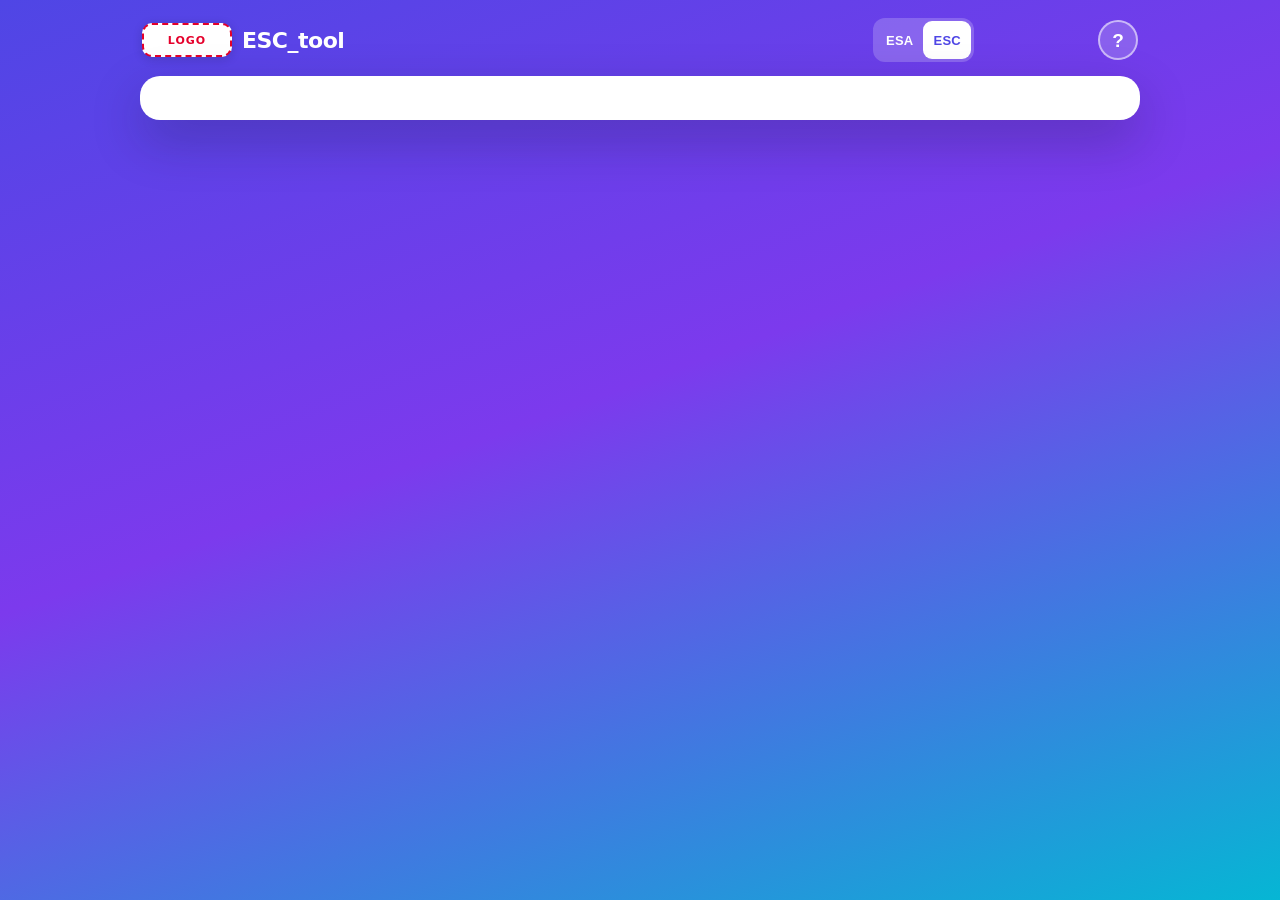
==== index.html @ e3f4ab12 "ESA/ESC-schakelaar, centrale ophaal en iPhone-bestand Co-authored-by: sealink68 <sealink68@users.nor" ====
<!DOCTYPE html>
<html lang="nl">
<head>
<meta charset="utf-8">
<meta name="viewport" content="width=device-width,initial-scale=1">
<meta name="theme-color" content="#4f46e5">
<title>ESC_tool</title>
<link rel="manifest" href="manifest.webmanifest">
<link rel="icon" href="favicon.ico" sizes="any">
<link rel="apple-touch-icon" href="icons/apple-touch-icon.png">
<link rel="stylesheet" href="css/style.css">
</head>
<body>
<div class="app">
<header>
  <div class="hl" id="brand">
    <!-- dormakaba logo: full logo normally, only the red mark when space is short (JS fitBrand, forced below 360px). -->
    <span class="brand" role="img" aria-label="dormakaba"><img class="bf" id="brand-logo" src="img/logo-full.svg" width="129" height="14" alt=""><img class="bm" id="brand-mark" src="img/logo-mark.svg" width="24" height="15" alt=""></span>
    <h1 id="title">ESC_tool</h1>
  </div>
  <div class="hr">
    <span class="offb" id="offB" tabindex="0" hidden><span id="offT">Offline</span><span class="offtip" id="offTip" role="tooltip"></span></span>
    <div class="seg line" id="line" role="radiogroup" aria-label="ESA / ESC" hidden><button type="button" role="radio" data-line="ESA">ESA</button><button type="button" role="radio" data-line="ESC">ESC</button></div>
    <div class="seg" id="seg"><button data-l="nl">NL</button><button data-l="fr">FR</button></div>
    <button type="button" class="set" id="set" hidden>⚙</button>
    <button type="button" class="help" id="help" aria-label="Help / Aide">?</button>
  </div>
</header>
<div class="brw" id="brw" role="alert" hidden></div>
<div class="card" id="card"></div>
</div>
<div id="updB" class="updb" role="status" hidden><span id="updT"></span><button type="button" id="updGo"></button></div>
<div id="toast" class="toast" role="status" hidden></div>
<div id="modal" class="modal" hidden></div>
<!-- Classic scripts (no build step, works on GitHub Pages). Order matters. -->
<script src="js/vendor/jspdf.umd.min.js"></script>
<script src="js/config.js"></script>
<script src="js/models.js"></script>
<script src="js/i18n.js"></script>
<script src="js/storage.js"></script>
<script src="js/fsx.js"></script>
<script src="js/pdf.js"></script>
<script src="js/ui/common.js"></script>
<script src="js/offline.js"></script>
<script src="js/ui/screens.js"></script>
<script src="js/app.js"></script>
</body>
</html>
---- css/style.css ----
:root{--a:#4f46e5;--b:#06b6d4;--bg:#eef2ff;--card:#fff;--tx:#0f172a;--mu:#64748b;--r:20px}
*{box-sizing:border-box;-webkit-tap-highlight-color:transparent}
html,body{margin:0;min-height:100%}
html{background:#06b6d4}
body{font-family:-apple-system,BlinkMacSystemFont,"SF Pro Text",system-ui,Segoe UI,Roboto,sans-serif;color:var(--tx);
background:linear-gradient(160deg,#4f46e5 0%,#7c3aed 45%,#06b6d4 100%) fixed;min-height:100%;
padding:calc(env(safe-area-inset-top) + 14px) calc(env(safe-area-inset-right) + 14px) calc(env(safe-area-inset-bottom) + 14px) calc(env(safe-area-inset-left) + 14px)}
.app{max-width:600px;margin:0 auto;display:flex;flex-direction:column;min-height:calc(100vh - 28px - env(safe-area-inset-top) - env(safe-area-inset-bottom))}
header{display:flex;align-items:center;justify-content:space-between;color:#fff;margin:4px 2px 14px}
header h1{font-size:26px;margin:0;font-weight:800;letter-spacing:-.5px}
.seg{display:flex;background:rgba(255,255,255,.2);border-radius:12px;padding:3px}
.seg.line{margin-right:6px}
.seg.line button{font-size:13px;padding:8px 10px;letter-spacing:.02em}
.seg button{border:0;background:transparent;color:#fff;font-weight:700;font-size:15px;padding:8px 14px;border-radius:9px;min-height:38px;cursor:pointer}
.seg button.on{background:#fff;color:var(--a)}
.card{background:var(--card);border-radius:var(--r);box-shadow:0 20px 50px rgba(15,23,42,.25);padding:22px;overflow:hidden;position:relative}
.prog{color:#fff;font-weight:600;font-size:14px;margin:0 2px 8px;display:flex;justify-content:space-between}
.bar{height:8px;background:rgba(255,255,255,.25);border-radius:8px;overflow:hidden;margin-bottom:14px}
.bar i{display:block;height:100%;background:#fff;border-radius:8px;transition:width .35s ease}
.q{font-size:22px;font-weight:750;margin:0 0 16px;line-height:1.25}
.num{display:inline-flex;width:34px;height:34px;border-radius:50%;align-items:center;justify-content:center;background:linear-gradient(135deg,var(--a),var(--b));color:#fff;font-weight:800;margin-bottom:12px}
input,textarea{width:100%;font:inherit;font-size:17px;padding:14px 16px;border:2px solid #e2e8f0;border-radius:14px;background:#f8fafc;color:var(--tx);outline:none;transition:border .2s,box-shadow .2s}
input:focus,textarea:focus{border-color:var(--a);box-shadow:0 0 0 4px rgba(79,70,229,.15);background:#fff}
input::placeholder,textarea::placeholder{color:#94a3b8;opacity:1}
textarea{min-height:52px;resize:none;overflow:hidden;line-height:1.45;font-size:17px}
textarea::placeholder{font-size:14px;line-height:1.35}
.btns{display:flex;gap:10px;margin-top:16px}
.btn{flex:1;border:0;border-radius:14px;font-size:17px;font-weight:700;padding:16px;min-height:54px;cursor:pointer;transition:transform .1s,opacity .2s}
.btn:active{transform:scale(.97)}.btn:disabled{opacity:.4}
.pri{background:linear-gradient(135deg,var(--a),#7c3aed);color:#fff;box-shadow:0 8px 20px rgba(79,70,229,.35)}
.sec{background:#e2e8f0;color:var(--tx)}
.ok{background:linear-gradient(135deg,#10b981,#059669);color:#fff;box-shadow:0 8px 20px rgba(16,185,129,.35)}
.slide-in-r{animation:inR .32s ease}.slide-in-l{animation:inL .32s ease}
@keyframes inR{from{transform:translateX(40px);opacity:0}to{transform:none;opacity:1}}
@keyframes inL{from{transform:translateX(-40px);opacity:0}to{transform:none;opacity:1}}
.start h2{margin:0 0 6px;font-size:22px}.start p{color:var(--mu);margin:0 0 18px}
.big{display:block;width:100%;margin:10px 0;text-align:left;font-size:19px;padding:20px}
.big small{display:block;font-weight:500;opacity:.8;font-size:14px;margin-top:2px}
pre{white-space:pre-wrap;word-wrap:break-word;font:inherit;font-size:15px;line-height:1.5;margin:0;background:#f8fafc;border-radius:14px;padding:16px;max-height:60vh;overflow:auto}
.disc{font-size:11px;color:var(--mu);font-style:italic}
.note{font-size:13px;color:var(--mu);margin-top:10px}
.load{display:flex;align-items:center;gap:10px;color:var(--mu);padding:30px 0;justify-content:center}
.spin{width:22px;height:22px;border:3px solid #e2e8f0;border-top-color:var(--a);border-radius:50%;animation:sp 1s linear infinite}
@keyframes sp{to{transform:rotate(360deg)}}
.check{width:80px;height:80px;border-radius:50%;background:linear-gradient(135deg,#10b981,#059669);color:#fff;font-size:44px;display:flex;align-items:center;justify-content:center;margin:10px auto 16px}
.center{text-align:center}
.edit{background:none;border:0;color:var(--a);font-weight:700;font-size:15px;padding:8px 0;cursor:pointer}
.list{margin:0 0 6px;padding:0;list-style:none}.list li{border-bottom:1px solid #eef2f7;padding:10px 0;display:flex;justify-content:space-between;gap:10px}
.list b{display:block;font-size:13px;color:var(--mu)}.list span{white-space:pre-wrap;word-break:break-word}
.err{background:#fef2f2;color:#b91c1c;border:1px solid #fecaca;border-radius:12px;padding:12px;margin-top:10px;font-size:14px;font-weight:600}
.tr{display:block;color:#4f46e5;font-size:14px;margin-top:4px;white-space:pre-wrap}
.reset{display:block;width:100%;margin-top:12px;background:#fff1f2;color:#be123c;border:2px solid #fecdd3}
.hint{font-size:13px;color:var(--mu);margin-top:8px}
.tip{display:flex;align-items:flex-start;gap:8px;margin:0 2px 12px;padding:10px 6px 10px 12px;background:rgba(255,255,255,.94);color:var(--tx);border-radius:14px;box-shadow:0 8px 24px rgba(15,23,42,.15);font-size:13px;line-height:1.4}
.tip[hidden]{display:none}
.tip p{margin:0;flex:1}
.tip button{flex:none;border:0;background:transparent;color:var(--mu);font-size:22px;line-height:1;width:36px;height:36px;padding:0;cursor:pointer;border-radius:10px}
a.btn{display:flex;align-items:center;justify-content:center;text-align:center;text-decoration:none}
/* ---- Onderhoud_Entretien additions ---- */
h1#title{font-size:22px}
.lbl{display:block;font-size:13px;font-weight:700;color:var(--mu);margin:14px 0 6px}
.tog{display:flex;gap:8px;margin:4px 0 14px}
.tog button{flex:1;border:2px solid #e2e8f0;background:#f8fafc;color:var(--mu);border-radius:14px;font-size:17px;font-weight:800;padding:14px;min-height:54px;cursor:pointer}
.tog button.y.on{background:linear-gradient(135deg,#10b981,#059669);border-color:#059669;color:#fff}
.tog button.n.on{background:linear-gradient(135deg,#ef4444,#dc2626);border-color:#dc2626;color:#fff}
.fixed{background:#fff7ed;border:1px solid #fed7aa;color:#9a3412;border-radius:12px;padding:12px;font-weight:600;margin:6px 0}
.photos{display:flex;flex-wrap:wrap;gap:8px;margin-top:10px}
.photos figure{margin:0;position:relative;width:96px}
.photos img{width:96px;height:96px;object-fit:cover;border-radius:10px;display:block;background:#e2e8f0}
.photos figcaption{font-size:10px;color:var(--mu);word-break:break-all}
.photos .del{position:absolute;top:2px;right:2px;border:0;background:rgba(15,23,42,.7);color:#fff;border-radius:50%;width:26px;height:26px;cursor:pointer}
.file{display:flex;align-items:center;justify-content:center;gap:6px;cursor:pointer}
.file input{display:none}
.opt{display:flex;flex-direction:column;gap:8px;max-height:40vh;overflow:auto;margin-bottom:6px}
.opt button{text-align:left;border:2px solid #e2e8f0;background:#f8fafc;border-radius:12px;padding:12px 14px;font-size:16px;font-weight:700;cursor:pointer;color:var(--tx)}
.opt button.on{border-color:var(--a);background:#eef2ff}
.opt small{display:block;font-weight:500;color:var(--mu);font-size:12px}
.pre{display:flex;align-items:stretch}
.pre span{display:flex;align-items:center;padding:0 12px;background:#e2e8f0;border-radius:14px 0 0 14px;font-weight:800}
.pre input{border-radius:0 14px 14px 0}
.small{font-size:13px;background:none;border:0;color:var(--a);font-weight:700;cursor:pointer;padding:10px 0;display:block;margin:10px auto 0}
.dos{border:1px solid #e2e8f0;border-radius:14px;padding:12px;margin:10px 0}
.dos h3{margin:0 0 6px;font-size:17px;display:flex;justify-content:space-between;align-items:center;gap:8px}
.badge{display:inline-block;font-size:12px;font-weight:800;border-radius:8px;padding:3px 8px}
.badge.g{background:#d1fae5;color:#065f46}.badge.r{background:#fee2e2;color:#991b1b}
.res{list-style:none;margin:0;padding:0;font-size:14px}
.res li{padding:5px 0;border-bottom:1px solid #f1f5f9}
.res .r{color:#b91c1c;font-weight:700}.res .g{color:#047857}
.res em{display:block;color:var(--mu);font-size:13px;white-space:pre-wrap}
.stack .btn{display:block;width:100%;margin:10px 0}
.okmsg{background:#ecfdf5;color:#065f46;border:1px solid #a7f3d0;border-radius:12px;padding:12px;margin-top:10px;font-size:14px;font-weight:600}
.modal{position:fixed;inset:0;background:rgba(15,23,42,.55);display:flex;align-items:center;justify-content:center;padding:20px;z-index:50}
.modal[hidden]{display:none}
.modal .card{max-width:420px;width:100%}
.modal p{font-size:18px;font-weight:700;line-height:1.35;margin:0 0 8px}
.obx{margin:0 2px 10px;padding:8px 12px;border-radius:12px;font-size:13px;font-weight:700;background:rgba(255,255,255,.94);display:flex;align-items:center;gap:8px;justify-content:space-between}
.obx[hidden]{display:none}.obx.wait{color:#9a3412}.obx.ok{color:#065f46}
.obx button{border:0;background:#fff7ed;color:#9a3412;font-weight:800;border-radius:8px;padding:6px 10px;cursor:pointer}
/* Per-screen help */
.hr{display:flex;align-items:center;gap:8px}
.help{flex:none;width:40px;height:40px;border-radius:50%;border:2px solid rgba(255,255,255,.55);background:rgba(255,255,255,.18);color:#fff;font-size:19px;font-weight:800;line-height:1;padding:0;cursor:pointer}
.help:active{background:rgba(255,255,255,.35)}
.modal .card.hlp{max-height:calc(100vh - 40px);max-height:calc(100dvh - 40px);overflow-y:auto;-webkit-overflow-scrolling:touch;padding-top:16px}
.hlp .hh{display:flex;align-items:center;justify-content:space-between;gap:8px;margin-bottom:6px}
.hlp h2{margin:0;font-size:20px}.hlp h3{margin:14px 0 4px;font-size:15px;color:var(--a)}
.hlp .hx{border:0;background:#f1f5f9;color:var(--mu);font-size:22px;width:40px;height:40px;border-radius:50%;cursor:pointer;flex:none}
.hlp p{font-size:15px;font-weight:500;line-height:1.45;margin:0 0 6px}
.hlp ul,.hlp ol{overflow-wrap:anywhere;margin:0 0 6px;padding-left:20px;font-size:15px;line-height:1.45}.hlp li{margin:3px 0}
/* dormakaba logo (top-left). White chip keeps the blue word mark + red symbol legible on the gradient.
   header.bc = compact: only the red symbol (set by JS when the full logo would collide, forced below 360px).
   header.bt/.bt2/.bt3 = slightly smaller title, only when needed to keep it on one line next to the symbol. */
header{gap:10px}
.hl{display:flex;align-items:center;gap:10px;min-width:0}
.hl h1{min-width:0;overflow:hidden;text-overflow:ellipsis}
.brand{flex:none;display:inline-flex;align-items:center;height:34px;padding:0 10px;background:#fff;border-radius:10px;box-shadow:0 2px 10px rgba(15,23,42,.18)}
.brand img{display:block}
.brand .bf{height:14px;width:auto}
.brand .bm{display:none;width:24px;height:auto}
header.bc .brand{padding:0 6px}
header.bc .brand .bf{display:none}
header.bc .brand .bm{display:block}
header.bt #title{font-size:22px}
header.bt2 #title{font-size:19px}
header.bt3 #title{font-size:17px}
@media (max-width:359px){header,.hl{gap:6px}header .brand{height:30px;padding:0 5px;border-radius:9px}header .brand .bf{display:none}header .brand .bm{display:block;width:20px}header .seg button{padding:8px 11px}}
/* ---- ESC_tool additions (desktop first, responsive) ---- */
.app{max-width:1000px}
.set{flex:none;height:40px;border-radius:20px;border:2px solid rgba(255,255,255,.55);background:rgba(255,255,255,.18);color:#fff;font-size:18px;padding:0 10px;cursor:pointer}
.set[hidden]{display:none}
select{width:100%;font:inherit;font-size:16px;padding:12px 14px;border:2px solid #e2e8f0;border-radius:14px;background:#f8fafc;color:var(--tx);outline:none}
select:focus{border-color:var(--a);box-shadow:0 0 0 4px rgba(79,70,229,.15);background:#fff}
input{font-size:16px;padding:12px 14px}
.oth{margin-top:8px}.oth[hidden]{display:none}
.grid{display:grid;grid-template-columns:minmax(0,1.35fr) minmax(0,1fr);gap:28px}
.two{display:grid;grid-template-columns:1fr 1fr;gap:14px}
.side{display:flex;flex-direction:column}
.prod{margin:30px 0 0;border:1px solid #e2e8f0;border-radius:16px;padding:14px;text-align:center;min-height:240px;display:flex;flex-direction:column;align-items:center;justify-content:center;background:#fff}
.prod img{max-width:100%;max-height:300px;object-fit:contain}
.prod figcaption{margin-top:8px;font-weight:800;font-size:15px}
.prod .ex{display:block;font-weight:600;font-size:12px;color:#b45309;font-style:italic}
.prod .desc{display:block;font-weight:500;font-size:12.5px;color:var(--mu);margin-top:4px;line-height:1.35}
.noimg{color:var(--mu);font-size:13px}
.drop{display:flex;align-items:center;justify-content:center;min-height:74px;border:2px dashed #c7d2fe;border-radius:14px;background:#f8fafc;color:var(--mu);font-size:14px;padding:12px;text-align:center;cursor:pointer;word-break:break-all}
.drop.over{border-color:var(--a);background:#eef2ff}
.drop input{display:none}.drop b{color:var(--tx)}
.now{font-weight:700;padding:6px 2px}
code{background:#f1f5f9;border-radius:6px;padding:1px 6px;font-size:13px;word-break:break-all}
.narrow{max-width:520px;margin:0 auto}
.wosel{display:flex;align-items:center;gap:10px;border:2px solid var(--a);background:#eef2ff;border-radius:12px;padding:10px 12px;margin:6px 0 4px}
.wosel b{display:block;font-size:17px;word-break:break-all}.wosel small{display:block;color:var(--mu);font-size:12px}
.found .btns{margin-top:10px}.found .btn{flex:none;padding:10px 16px;min-height:42px;font-size:15px}
.pre-line{white-space:pre-line;overflow-wrap:anywhere}
.list .del span b{color:#b91c1c}
h3.sub{font-size:15px;margin:16px 0 4px}
.btns .btn{max-width:360px;margin-left:auto}
.btns .btn:first-child{margin-left:0}
@media (max-width:760px){
  .grid{grid-template-columns:1fr;gap:0}
  .side{order:-1}.prod{margin:4px 0 6px;min-height:0}.prod img{max-height:180px}
  .btns .btn{max-width:none}
}

@media (max-width:420px){ .two{grid-template-columns:1fr;gap:0} .seg button{padding:8px 10px} }
/* logo slot without files: clearly marked placeholder */
.logo-missing .brand img{display:none}
.logo-missing .brand{border:2px dashed #e5002b;min-width:90px;justify-content:center}
.logo-missing .brand::after{content:"LOGO";font-size:11px;font-weight:800;color:#e5002b;letter-spacing:1px}
/* serial/order info icon + example-photo popover */
.lblrow{display:flex;align-items:center;gap:6px}
.lblrow .lbl{margin-right:0}
.info{flex:none;border:0;background:none;color:var(--a);font-size:17px;line-height:1;width:26px;height:26px;margin-top:8px;border-radius:50%;cursor:pointer;padding:0}
.info:hover,.info:focus-visible,.info[aria-expanded=true]{background:#eef2ff;outline:2px solid #c7d2fe}
.numtip{position:fixed;z-index:40;background:#fff;border-radius:14px;box-shadow:0 18px 44px rgba(15,23,42,.32);padding:12px;width:min(680px,calc(100vw - 16px));overflow-y:auto;border:1px solid #e2e8f0}
.numtip[hidden]{display:none}
.nt-h{margin:0 0 8px;font-weight:800;font-size:14px}
.nt-g{display:grid;grid-template-columns:1fr 1fr;gap:12px}
.nt-g figure{margin:0}
.nt-g img{width:100%;max-width:320px;display:block;border-radius:8px;cursor:zoom-in;border:1px solid #e2e8f0}
.nt-g figcaption{font-size:12.5px;color:var(--tx);margin-top:6px;line-height:1.35}
@media (max-width:620px){.nt-g{grid-template-columns:1fr}.nt-g img{max-width:none}}
.modal .card.big-img{max-width:min(1000px,96vw);max-height:96vh;overflow:auto;padding:12px}
.big-img .hh{display:flex;justify-content:flex-end}
.big-img .hx{border:0;background:#f1f5f9;color:var(--mu);font-size:22px;width:40px;height:40px;border-radius:50%;cursor:pointer}
.big-img img{width:100%;display:block;border-radius:8px}
.big-img .cap{font-size:15px;font-weight:600;margin:8px 0 0}
/* existing-dossier search (style of the Onderhoud_Entretien WO search) */
.srch{margin:-4px 0 14px;padding:12px 14px 14px;border:2px solid #e2e8f0;border-radius:16px;background:#f8fafc}
.srow{display:flex;align-items:center;gap:10px}
.srow .lbl{margin:0;flex:1;font-size:14px;color:var(--tx)}
.scount{font-size:12px;color:var(--mu)}
.srow .small{margin:0;padding:6px 0}
#dq{margin-top:8px;padding:11px 14px;font-size:16px;border-radius:12px;background:#fff}
.wolist{margin-top:6px;max-height:250px;overflow-y:auto;overscroll-behavior:contain;border:2px solid #e2e8f0;border-radius:12px;background:#fff}
.wolist button{display:flex;width:100%;justify-content:space-between;align-items:center;gap:8px;border:0;border-bottom:1px solid #eef2f7;background:#fff;padding:6px 14px;min-height:48px;font-size:15px;text-align:left;cursor:pointer;color:var(--tx)}
.wolist button:last-child{border-bottom:0}
.wolist button:hover{background:#f5f7ff}
.wolist button small{color:var(--mu);font-size:12px;white-space:nowrap}
.wolist button span small{display:block;white-space:normal}
.wolist button.on{background:#eef2ff;box-shadow:inset 4px 0 0 var(--a)}
.wolist b{word-break:break-all}
.wohint{margin:0;padding:14px;text-align:center}
.dselbox .wosel{margin:0;justify-content:space-between}
.dselbox .wosel small{margin-left:20px}
.wosel button{border:0;background:#fff;color:var(--a);font-weight:800;border-radius:10px;padding:10px 12px;min-height:44px;cursor:pointer;flex:none}
.exf{margin-top:12px;border:1px solid #e2e8f0;border-radius:12px;padding:10px 12px;background:#fff}
.exf b{font-size:13px;color:var(--mu)}
.exf li{word-break:break-all}
.xg{margin-top:8px}.xgh{display:inline-block;font-weight:800;font-size:13px;color:var(--a);background:#eef2ff;border-radius:6px;padding:2px 8px}
.xgh small{color:var(--mu);font-weight:600}
/* Help sub-sections with numbered steps */
.hlp h4.hs{margin:16px 0 4px;padding-top:12px;border-top:1px solid #e2e8f0;font-size:16px;color:var(--tx)}
.hlp ol{padding-left:24px}.hlp ol li{padding-left:2px}
/* Search toggle (existing dossiers hidden until 🔍 is clicked) */
.fh{display:flex;align-items:flex-start;justify-content:space-between;gap:10px;margin-bottom:16px}
.fh .q{margin:0}
.stog{flex:none;display:inline-flex;align-items:center;gap:6px;border:2px solid #e2e8f0;background:#f8fafc;color:var(--a);font:inherit;font-size:14px;font-weight:700;border-radius:12px;padding:6px 12px;min-height:40px;cursor:pointer}
.stog:hover{border-color:#c7d2fe}
.stog.on{background:#eef2ff;border-color:var(--a)}
.srch[hidden],.dselbox:empty{display:none}
.dselbox{margin:-4px 0 14px}
.srow .sx{flex:none;border:0;background:#e2e8f0;color:var(--mu);font-size:18px;line-height:1;width:34px;height:34px;border-radius:50%;cursor:pointer}
@media (max-width:440px){.stog .stl{display:none}.stog{padding:6px 10px}}
/* Offline badge (header), update banner, toast */
.offb{position:relative;flex:none;display:inline-flex;align-items:center;gap:5px;height:30px;padding:0 10px;border-radius:15px;background:#fff7ed;color:#9a3412;border:2px solid #fdba74;font-size:13px;font-weight:800;cursor:help;outline:none}
.offb::before{content:"";width:8px;height:8px;border-radius:50%;background:#ea580c}
.offb[hidden]{display:none}
.offtip{position:absolute;top:calc(100% + 8px);right:0;z-index:45;width:max-content;max-width:min(280px,80vw);background:#0f172a;color:#fff;font-size:12.5px;font-weight:600;line-height:1.35;padding:7px 10px;border-radius:8px;box-shadow:0 8px 20px rgba(15,23,42,.3);opacity:0;visibility:hidden;transition:opacity .15s;pointer-events:none;white-space:normal}
.offb:hover .offtip,.offb:focus .offtip,.offb:focus-visible .offtip{opacity:1;visibility:visible}
.updb{position:fixed;right:calc(16px + env(safe-area-inset-right));bottom:calc(16px + env(safe-area-inset-bottom));z-index:60;display:flex;align-items:center;gap:12px;max-width:calc(100vw - 24px);background:#0f172a;color:#fff;border-radius:14px;padding:10px 10px 10px 16px;box-shadow:0 14px 34px rgba(15,23,42,.4);font-size:14px;font-weight:700}
.updb[hidden]{display:none}
.updb button{flex:none;border:0;border-radius:10px;background:#fff;color:var(--a);font:inherit;font-weight:800;padding:8px 14px;min-height:38px;cursor:pointer}
.toast{position:fixed;left:50%;bottom:calc(20px + env(safe-area-inset-bottom));transform:translate(-50%,10px);z-index:55;background:rgba(6,95,70,.95);color:#fff;border-radius:12px;padding:9px 16px;font-size:13.5px;font-weight:700;box-shadow:0 10px 26px rgba(15,23,42,.3);opacity:0;transition:opacity .3s,transform .3s;pointer-events:none;max-width:calc(100vw - 24px)}
.toast.on{opacity:1;transform:translate(-50%,0)}.toast[hidden]{display:none}
@media (max-width:600px){.updb{left:12px;right:12px;justify-content:space-between}}
/* narrow screens: only the orange dot; the word "Offline" moves into the tooltip (tap/focus shows it) */
@media (max-width:520px){.offb{width:30px;padding:0;justify-content:center}.offb #offT{position:absolute;width:1px;height:1px;overflow:hidden;clip:rect(0 0 0 0);white-space:nowrap}
.offtip{position:fixed;top:calc(env(safe-area-inset-top) + 64px);left:12px;right:12px;width:auto;max-width:none}.offtip::before{content:attr(data-l) " – ";font-weight:800}}
.btn.latest{width:100%;margin-top:8px;min-height:44px;font-size:14px}
.latestbox small{display:block;color:var(--mu);margin-top:8px}
.latestbox .btns{margin-top:8px}
.who{font-size:13px;color:var(--mu);margin:-6px 0 8px}.linkb{background:none;border:0;color:var(--a);font-weight:700;cursor:pointer;padding:4px;text-decoration:underline}
.src{margin-top:12px;border:1px solid #e2e8f0;border-radius:14px;padding:10px 12px;background:#f8fafc}
.src .list li{align-items:center}
.src small{display:block;color:var(--mu);font-weight:500;word-break:break-all}
.src .srca{flex:none;border:0;border-radius:10px;background:#e2e8f0;color:var(--tx);font-weight:800;font-size:13px;padding:8px 12px;min-height:40px;cursor:pointer}
.src .srca.ok{background:#d1fae5;color:#065f46;box-shadow:none}
.chk{display:flex;gap:8px;align-items:flex-start;margin-top:10px;font-size:14px;font-weight:650;line-height:1.35}
.chk input{width:auto;margin-top:2px;accent-color:var(--a)}
.ioshint{background:#eff6ff;border:1px solid #bfdbfe;color:#1e3a8a;border-radius:12px;padding:12px;margin-top:8px;font-size:13px;font-weight:600;line-height:1.4}
.brw{background:#fff7ed;border:2px solid #fb923c;border-radius:16px;padding:14px 18px;margin:0 auto 14px;max-width:900px;color:#7c2d12;font-size:14px}.brw h3{margin:0 0 6px;font-size:17px}.brw ol{margin:6px 0 6px 20px;padding:0}.brw code{user-select:all;background:#fff;padding:2px 6px;border-radius:6px}.brwB{display:flex;gap:10px;flex-wrap:wrap}
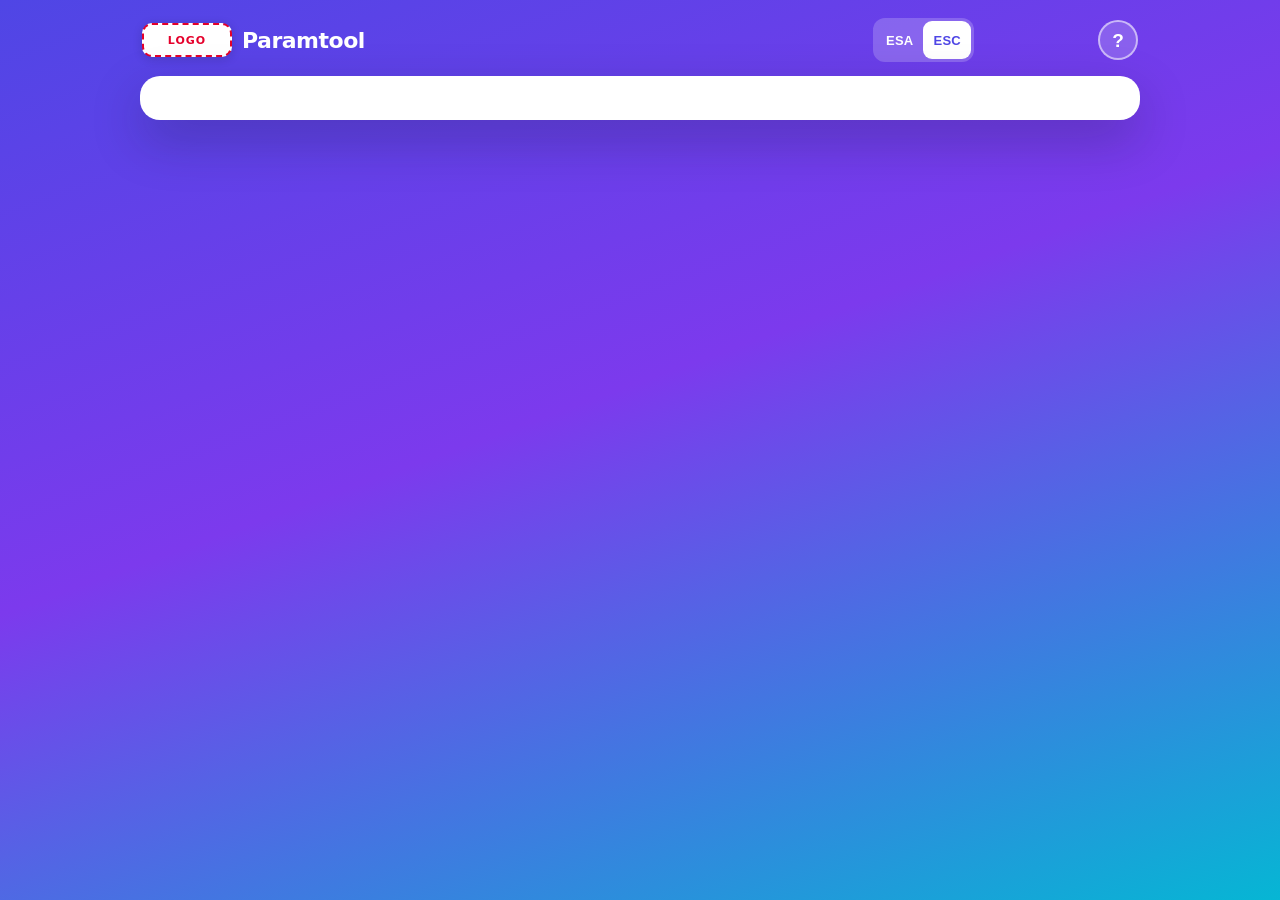
==== commit 3441832c: "Paramtool: naam en dormakaba-icoon De zichtbare naam is Paramtool, inclusief de snelkoppeling Paramt" ====
--- a/index.html
+++ b/index.html
@@ -4,7 +4,7 @@
 <meta charset="utf-8">
 <meta name="viewport" content="width=device-width,initial-scale=1">
 <meta name="theme-color" content="#4f46e5">
-<title>ESC_tool</title>
+<title>Paramtool</title>
 <link rel="manifest" href="manifest.webmanifest">
 <link rel="icon" href="favicon.ico" sizes="any">
 <link rel="apple-touch-icon" href="icons/apple-touch-icon.png">
@@ -16,7 +16,7 @@
   <div class="hl" id="brand">
     <!-- dormakaba logo: full logo normally, only the red mark when space is short (JS fitBrand, forced below 360px). -->
     <span class="brand" role="img" aria-label="dormakaba"><img class="bf" id="brand-logo" src="img/logo-full.svg" width="129" height="14" alt=""><img class="bm" id="brand-mark" src="img/logo-mark.svg" width="24" height="15" alt=""></span>
-    <h1 id="title">ESC_tool</h1>
+    <h1 id="title">Paramtool</h1>
   </div>
   <div class="hr">
     <span class="offb" id="offB" tabindex="0" hidden><span id="offT">Offline</span><span class="offtip" id="offTip" role="tooltip"></span></span>
--- a/css/style.css
+++ b/css/style.css
@@ -34,6 +34,8 @@
 @keyframes inR{from{transform:translateX(40px);opacity:0}to{transform:none;opacity:1}}
 @keyframes inL{from{transform:translateX(-40px);opacity:0}to{transform:none;opacity:1}}
 .start h2{margin:0 0 6px;font-size:22px}.start p{color:var(--mu);margin:0 0 18px}
+.wstep{font-size:12px;font-weight:800;color:var(--a);letter-spacing:.04em;margin:0 0 8px}
+.batban{margin:0 0 14px}.batban .big{display:flex;flex-direction:column;align-items:center;text-align:center;margin-top:0}.batban .big small{display:block;margin-top:4px;font-size:14px;font-weight:650;opacity:.9}.batban .hint{margin-top:8px}
 .big{display:block;width:100%;margin:10px 0;text-align:left;font-size:19px;padding:20px}
 .big small{display:block;font-weight:500;opacity:.8;font-size:14px;margin-top:2px}
 pre{white-space:pre-wrap;word-wrap:break-word;font:inherit;font-size:15px;line-height:1.5;margin:0;background:#f8fafc;border-radius:14px;padding:16px;max-height:60vh;overflow:auto}
@@ -134,6 +136,8 @@
 .grid{display:grid;grid-template-columns:minmax(0,1.35fr) minmax(0,1fr);gap:28px}
 .two{display:grid;grid-template-columns:1fr 1fr;gap:14px}
 .side{display:flex;flex-direction:column}
+.underphoto{margin-top:12px}
+.underphoto .btn{max-width:none;width:100%}
 .prod{margin:30px 0 0;border:1px solid #e2e8f0;border-radius:16px;padding:14px;text-align:center;min-height:240px;display:flex;flex-direction:column;align-items:center;justify-content:center;background:#fff}
 .prod img{max-width:100%;max-height:300px;object-fit:contain}
 .prod figcaption{margin-top:8px;font-weight:800;font-size:15px}
@@ -240,11 +244,11 @@
 .latestbox .btns{margin-top:8px}
 .who{font-size:13px;color:var(--mu);margin:-6px 0 8px}.linkb{background:none;border:0;color:var(--a);font-weight:700;cursor:pointer;padding:4px;text-decoration:underline}
 .src{margin-top:12px;border:1px solid #e2e8f0;border-radius:14px;padding:10px 12px;background:#f8fafc}
+#srcBody[hidden]{display:none}
+#srcTog{width:100%;justify-content:center;margin:0 0 8px}
 .src .list li{align-items:center}
 .src small{display:block;color:var(--mu);font-weight:500;word-break:break-all}
 .src .srca{flex:none;border:0;border-radius:10px;background:#e2e8f0;color:var(--tx);font-weight:800;font-size:13px;padding:8px 12px;min-height:40px;cursor:pointer}
 .src .srca.ok{background:#d1fae5;color:#065f46;box-shadow:none}
-.chk{display:flex;gap:8px;align-items:flex-start;margin-top:10px;font-size:14px;font-weight:650;line-height:1.35}
-.chk input{width:auto;margin-top:2px;accent-color:var(--a)}
 .ioshint{background:#eff6ff;border:1px solid #bfdbfe;color:#1e3a8a;border-radius:12px;padding:12px;margin-top:8px;font-size:13px;font-weight:600;line-height:1.4}
 .brw{background:#fff7ed;border:2px solid #fb923c;border-radius:16px;padding:14px 18px;margin:0 auto 14px;max-width:900px;color:#7c2d12;font-size:14px}.brw h3{margin:0 0 6px;font-size:17px}.brw ol{margin:6px 0 6px 20px;padding:0}.brw code{user-select:all;background:#fff;padding:2px 6px;border-radius:6px}.brwB{display:flex;gap:10px;flex-wrap:wrap}
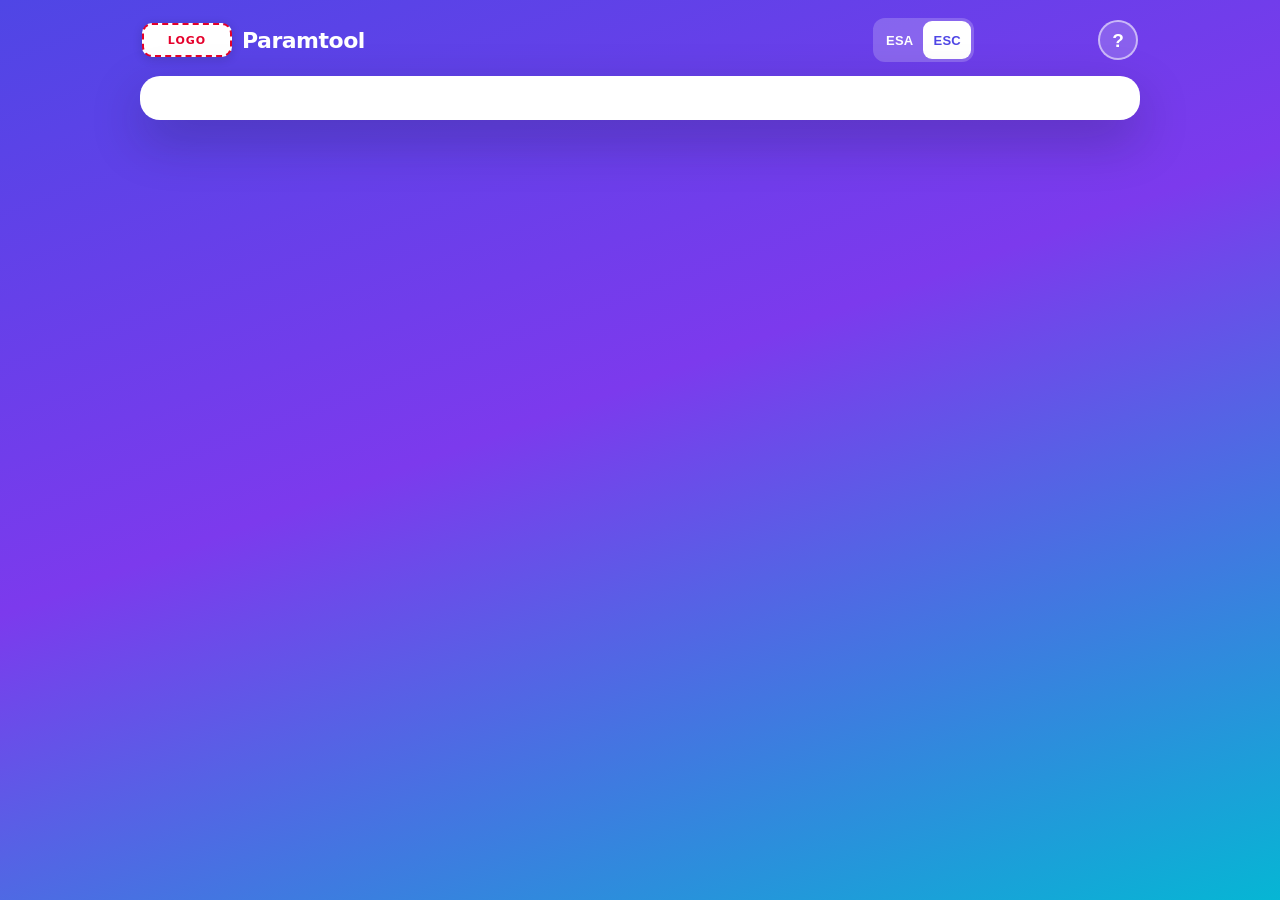
==== commit eddde373: "Snelkoppeling toont het dormakaba-icoon icons/paramtool.ico bevat het rode merk (#E30613) op 16 tot " ====
--- a/index.html
+++ b/index.html
@@ -43,6 +43,7 @@
 <script src="js/ui/common.js"></script>
 <script src="js/offline.js"></script>
 <script src="js/ui/screens.js"></script>
+<script src="js/shortcut.js"></script>
 <script src="js/app.js"></script>
 </body>
 </html>
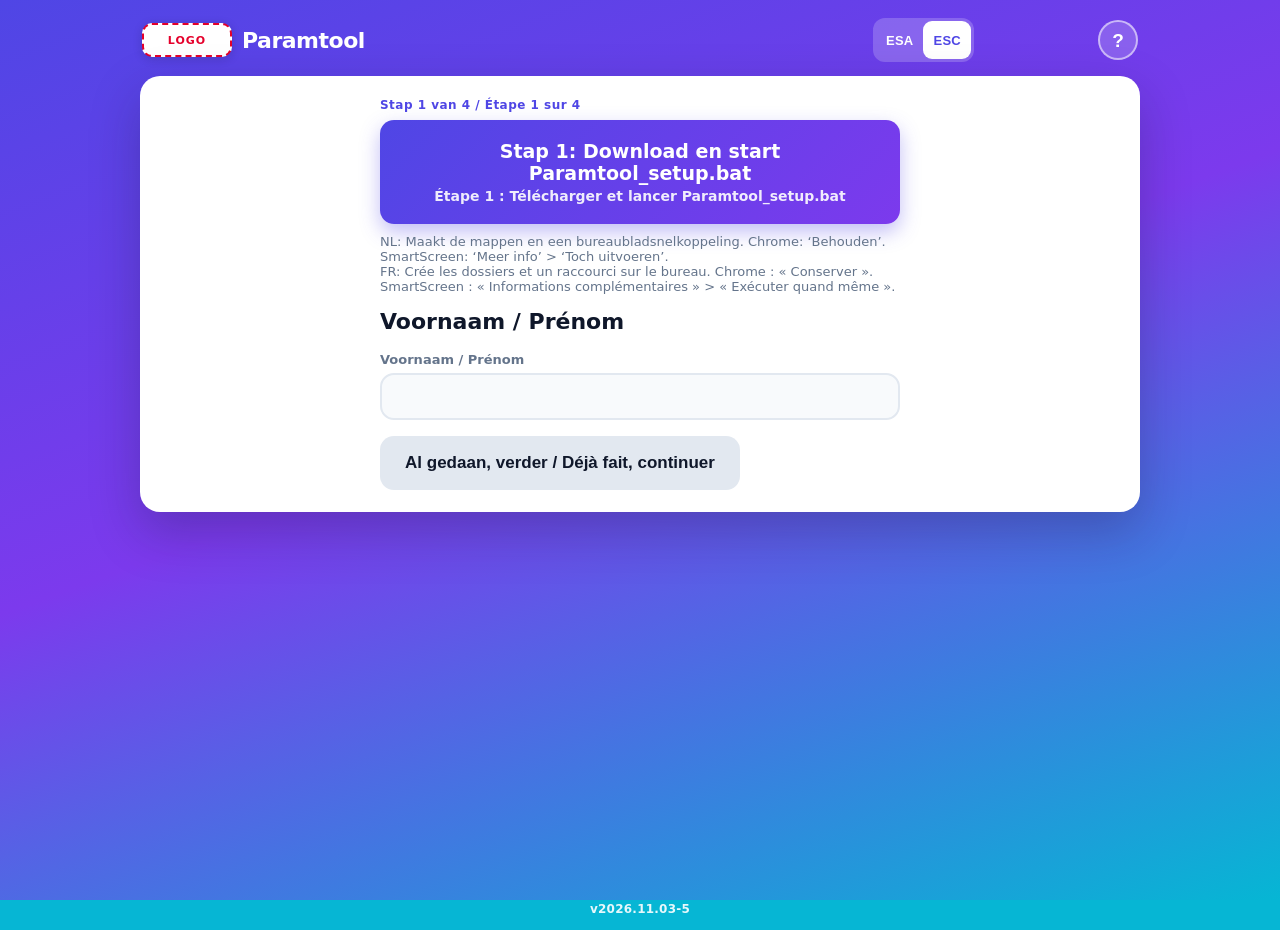
==== commit e112331b: "ServiceMax-screenshot op iPhone en veilige bestandsnamen Op iPhone en iPad leest een screenshot het " ====
--- a/index.html
+++ b/index.html
@@ -32,6 +32,7 @@
 <div id="updB" class="updb" role="status" hidden><span id="updT"></span><button type="button" id="updGo"></button></div>
 <div id="toast" class="toast" role="status" hidden></div>
 <div id="modal" class="modal" hidden></div>
+<p class="ver" id="ver">v2026.11.03-5</p>
 <!-- Classic scripts (no build step, works on GitHub Pages). Order matters. -->
 <script src="js/vendor/jspdf.umd.min.js"></script>
 <script src="js/config.js"></script>
@@ -42,6 +43,8 @@
 <script src="js/pdf.js"></script>
 <script src="js/ui/common.js"></script>
 <script src="js/offline.js"></script>
+<script src="js/servicemax.js"></script>
+<script src="js/smxui.js"></script>
 <script src="js/ui/screens.js"></script>
 <script src="js/shortcut.js"></script>
 <script src="js/app.js"></script>
--- a/css/style.css
+++ b/css/style.css
@@ -251,4 +251,13 @@
 .src .srca{flex:none;border:0;border-radius:10px;background:#e2e8f0;color:var(--tx);font-weight:800;font-size:13px;padding:8px 12px;min-height:40px;cursor:pointer}
 .src .srca.ok{background:#d1fae5;color:#065f46;box-shadow:none}
 .ioshint{background:#eff6ff;border:1px solid #bfdbfe;color:#1e3a8a;border-radius:12px;padding:12px;margin-top:8px;font-size:13px;font-weight:600;line-height:1.4}
+.ver{margin:16px 0 0;text-align:center;color:rgba(255,255,255,.9);font-size:12px;font-weight:800;letter-spacing:.02em}
+.smx{margin:8px 0 4px}
+.scan{width:100%;background:#fff;color:var(--a);border:2px solid #c7d2fe;box-shadow:none}
+.scan small{display:block;color:var(--mu);font-weight:650;margin-top:2px}
+.ocrbar{height:8px;background:#e2e8f0;border-radius:8px;overflow:hidden;margin:12px 0}
+.ocrbar i{display:block;height:100%;width:0;background:linear-gradient(90deg,var(--a),var(--b));transition:width .2s linear}
+.smxfields label{display:block;margin-top:12px}
+.smxfields label small{display:block;font-weight:650;color:var(--mu)}
+.smxfields textarea{min-height:52px}
 .brw{background:#fff7ed;border:2px solid #fb923c;border-radius:16px;padding:14px 18px;margin:0 auto 14px;max-width:900px;color:#7c2d12;font-size:14px}.brw h3{margin:0 0 6px;font-size:17px}.brw ol{margin:6px 0 6px 20px;padding:0}.brw code{user-select:all;background:#fff;padding:2px 6px;border-radius:6px}.brwB{display:flex;gap:10px;flex-wrap:wrap}
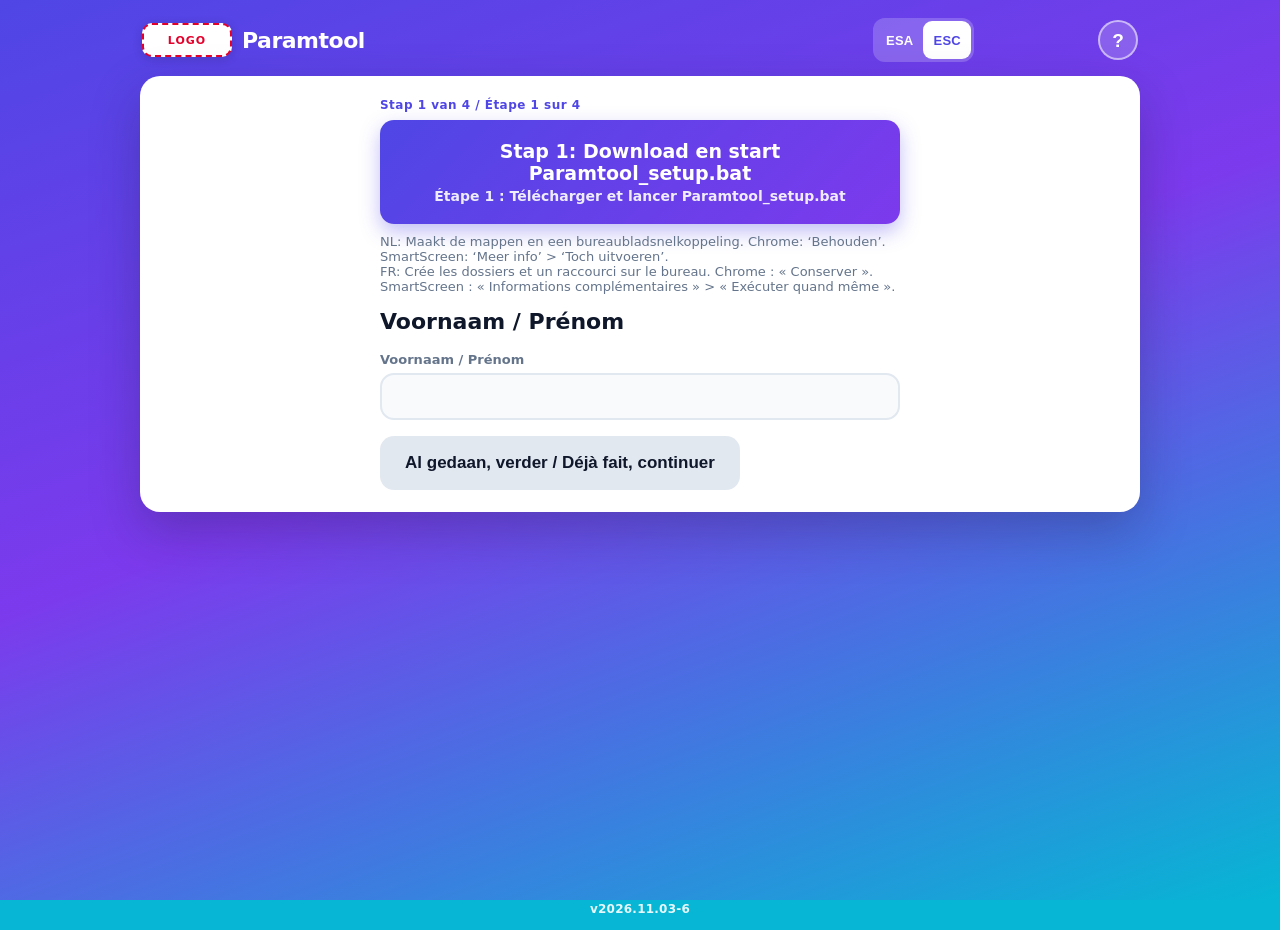
==== commit 5f3a13db: "Open dossiers via koppelcode en zekere foto-herkenning Een iPhone bewaart een dossier zonder paramet" ====
--- a/index.html
+++ b/index.html
@@ -32,7 +32,7 @@
 <div id="updB" class="updb" role="status" hidden><span id="updT"></span><button type="button" id="updGo"></button></div>
 <div id="toast" class="toast" role="status" hidden></div>
 <div id="modal" class="modal" hidden></div>
-<p class="ver" id="ver">v2026.11.03-5</p>
+<p class="ver" id="ver">v2026.11.03-6</p>
 <!-- Classic scripts (no build step, works on GitHub Pages). Order matters. -->
 <script src="js/vendor/jspdf.umd.min.js"></script>
 <script src="js/config.js"></script>
@@ -45,6 +45,10 @@
 <script src="js/offline.js"></script>
 <script src="js/servicemax.js"></script>
 <script src="js/smxui.js"></script>
+<script src="js/plate.js"></script>
+<script src="js/plateui.js"></script>
+<script src="js/open.js"></script>
+<script src="js/openui.js"></script>
 <script src="js/ui/screens.js"></script>
 <script src="js/shortcut.js"></script>
 <script src="js/app.js"></script>
--- a/css/style.css
+++ b/css/style.css
@@ -255,9 +255,15 @@
 .smx{margin:8px 0 4px}
 .scan{width:100%;background:#fff;color:var(--a);border:2px solid #c7d2fe;box-shadow:none}
 .scan small{display:block;color:var(--mu);font-weight:650;margin-top:2px}
+.btns .btn small{display:block;font-size:12px;font-weight:650;margin-top:2px;opacity:.9}
 .ocrbar{height:8px;background:#e2e8f0;border-radius:8px;overflow:hidden;margin:12px 0}
 .ocrbar i{display:block;height:100%;width:0;background:linear-gradient(90deg,var(--a),var(--b));transition:width .2s linear}
 .smxfields label{display:block;margin-top:12px}
 .smxfields label small{display:block;font-weight:650;color:var(--mu)}
 .smxfields textarea{min-height:52px}
+.openbox{margin:0 0 14px;border:1px solid #c7d2fe;border-radius:14px;padding:12px 14px;background:#f8fafc}
+.openbox h3{margin:0 0 6px;font-size:16px}
+.openbox .code{font-family:ui-monospace,monospace;letter-spacing:.14em;font-size:18px;font-weight:800}
+#openPair{text-transform:uppercase;letter-spacing:.14em;font-weight:800}
+.scan-hint{margin:4px 0 8px}
 .brw{background:#fff7ed;border:2px solid #fb923c;border-radius:16px;padding:14px 18px;margin:0 auto 14px;max-width:900px;color:#7c2d12;font-size:14px}.brw h3{margin:0 0 6px;font-size:17px}.brw ol{margin:6px 0 6px 20px;padding:0}.brw code{user-select:all;background:#fff;padding:2px 6px;border-radius:6px}.brwB{display:flex;gap:10px;flex-wrap:wrap}
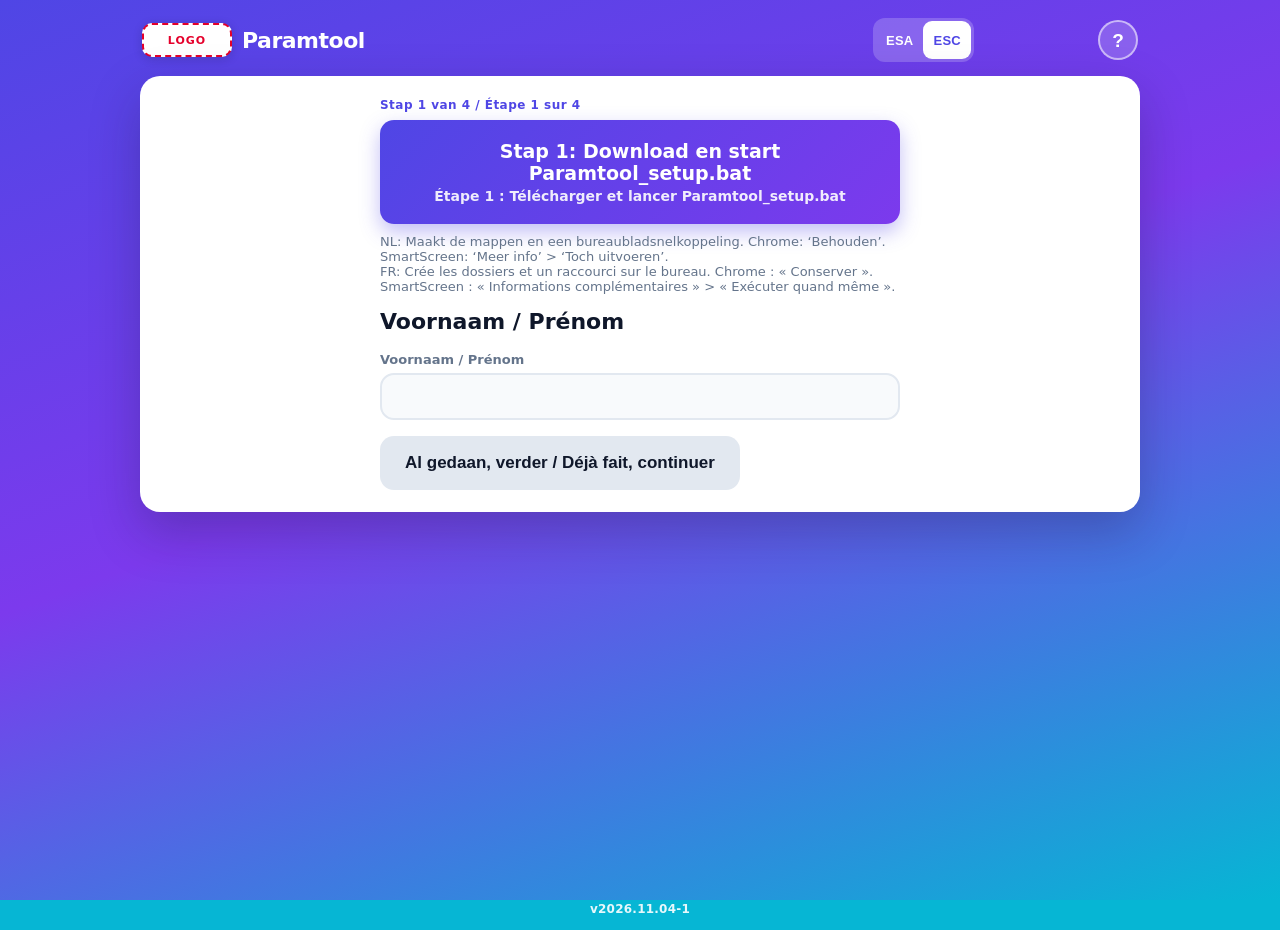
==== commit 6d558a08: "Haal open dossiers en Neem foto uit Paramtool De iPhone houdt alleen Screenshot ServiceMax. De app r" ====
--- a/index.html
+++ b/index.html
@@ -32,7 +32,7 @@
 <div id="updB" class="updb" role="status" hidden><span id="updT"></span><button type="button" id="updGo"></button></div>
 <div id="toast" class="toast" role="status" hidden></div>
 <div id="modal" class="modal" hidden></div>
-<p class="ver" id="ver">v2026.11.03-6</p>
+<p class="ver" id="ver">v2026.11.04-1</p>
 <!-- Classic scripts (no build step, works on GitHub Pages). Order matters. -->
 <script src="js/vendor/jspdf.umd.min.js"></script>
 <script src="js/config.js"></script>
@@ -45,10 +45,6 @@
 <script src="js/offline.js"></script>
 <script src="js/servicemax.js"></script>
 <script src="js/smxui.js"></script>
-<script src="js/plate.js"></script>
-<script src="js/plateui.js"></script>
-<script src="js/open.js"></script>
-<script src="js/openui.js"></script>
 <script src="js/ui/screens.js"></script>
 <script src="js/shortcut.js"></script>
 <script src="js/app.js"></script>
--- a/css/style.css
+++ b/css/style.css
@@ -255,15 +255,9 @@
 .smx{margin:8px 0 4px}
 .scan{width:100%;background:#fff;color:var(--a);border:2px solid #c7d2fe;box-shadow:none}
 .scan small{display:block;color:var(--mu);font-weight:650;margin-top:2px}
-.btns .btn small{display:block;font-size:12px;font-weight:650;margin-top:2px;opacity:.9}
 .ocrbar{height:8px;background:#e2e8f0;border-radius:8px;overflow:hidden;margin:12px 0}
 .ocrbar i{display:block;height:100%;width:0;background:linear-gradient(90deg,var(--a),var(--b));transition:width .2s linear}
 .smxfields label{display:block;margin-top:12px}
 .smxfields label small{display:block;font-weight:650;color:var(--mu)}
 .smxfields textarea{min-height:52px}
-.openbox{margin:0 0 14px;border:1px solid #c7d2fe;border-radius:14px;padding:12px 14px;background:#f8fafc}
-.openbox h3{margin:0 0 6px;font-size:16px}
-.openbox .code{font-family:ui-monospace,monospace;letter-spacing:.14em;font-size:18px;font-weight:800}
-#openPair{text-transform:uppercase;letter-spacing:.14em;font-weight:800}
-.scan-hint{margin:4px 0 8px}
 .brw{background:#fff7ed;border:2px solid #fb923c;border-radius:16px;padding:14px 18px;margin:0 auto 14px;max-width:900px;color:#7c2d12;font-size:14px}.brw h3{margin:0 0 6px;font-size:17px}.brw ol{margin:6px 0 6px 20px;padding:0}.brw code{user-select:all;background:#fff;padding:2px 6px;border-radius:6px}.brwB{display:flex;gap:10px;flex-wrap:wrap}
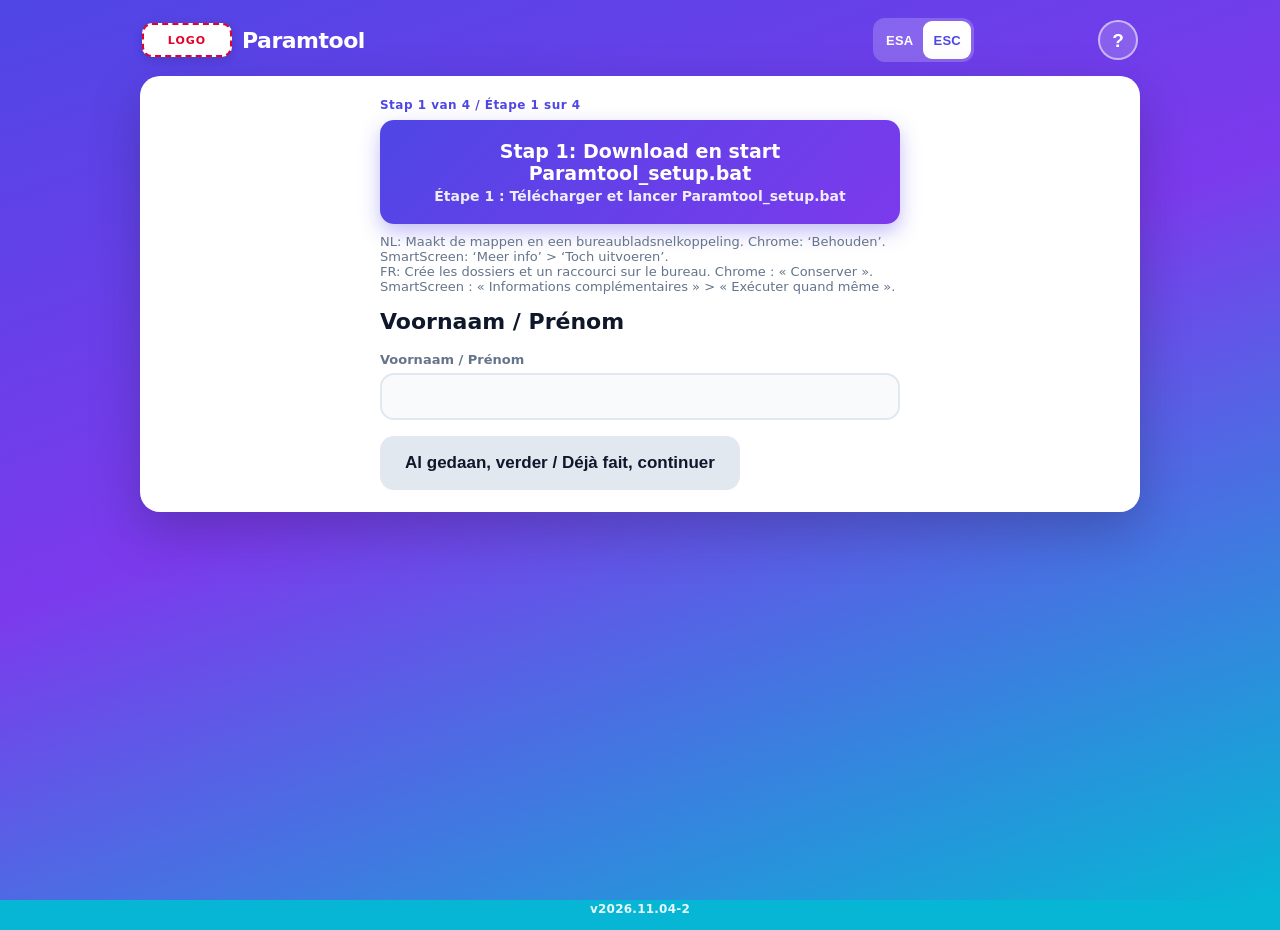
==== commit 3d4f9763: "Maak handmatige invoer veilig in de bestandsnaam Dossier, familie en submodel (ook Ander…) worden in" ====
--- a/index.html
+++ b/index.html
@@ -32,7 +32,7 @@
 <div id="updB" class="updb" role="status" hidden><span id="updT"></span><button type="button" id="updGo"></button></div>
 <div id="toast" class="toast" role="status" hidden></div>
 <div id="modal" class="modal" hidden></div>
-<p class="ver" id="ver">v2026.11.04-1</p>
+<p class="ver" id="ver">v2026.11.04-2</p>
 <!-- Classic scripts (no build step, works on GitHub Pages). Order matters. -->
 <script src="js/vendor/jspdf.umd.min.js"></script>
 <script src="js/config.js"></script>
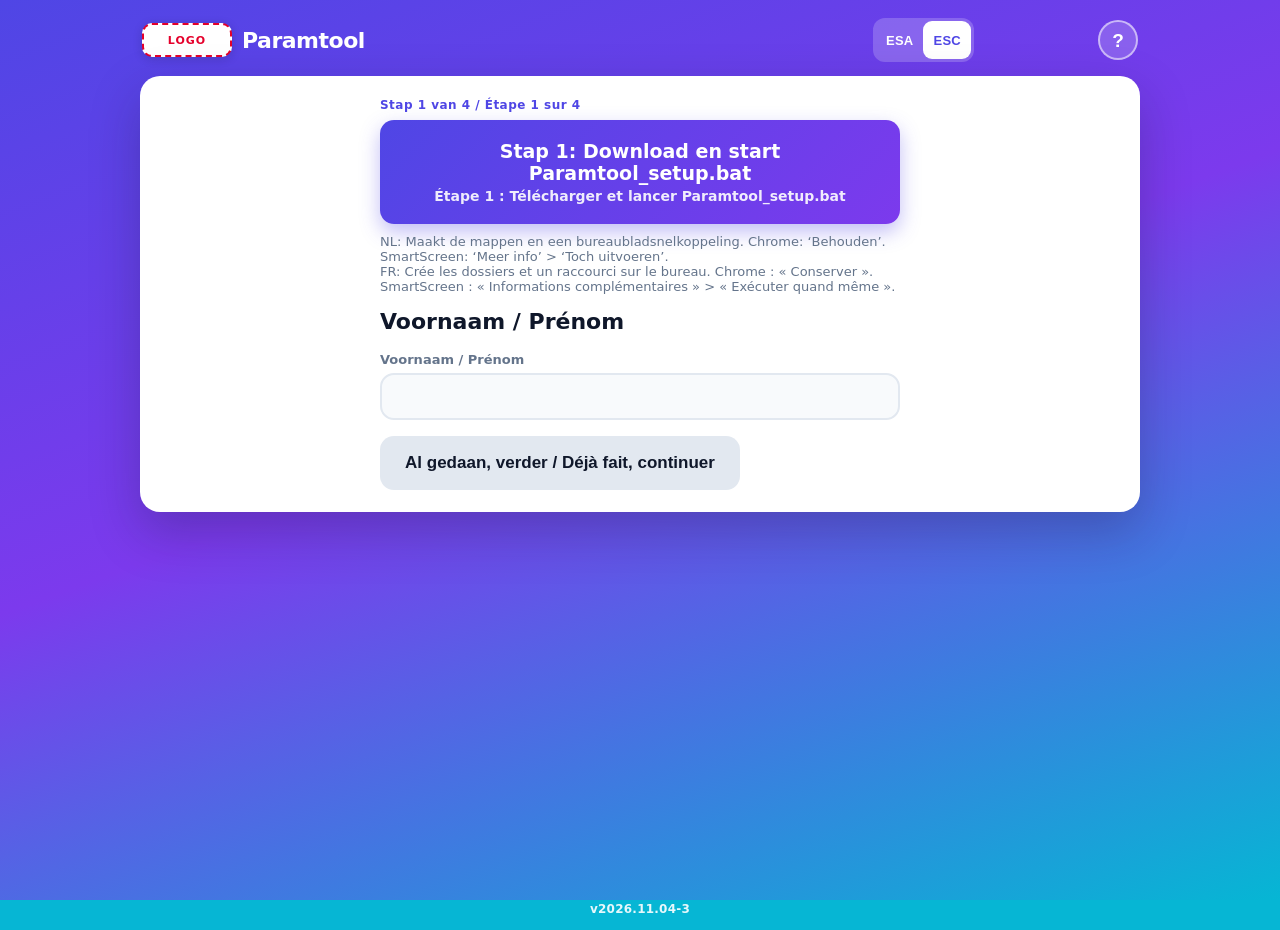
==== commit 5d32a79f: "Zet ESA als standaard op iPhone en iPad De telefoon start op ESA en keert daar na Nieuw toestel of N" ====
--- a/index.html
+++ b/index.html
@@ -32,7 +32,7 @@
 <div id="updB" class="updb" role="status" hidden><span id="updT"></span><button type="button" id="updGo"></button></div>
 <div id="toast" class="toast" role="status" hidden></div>
 <div id="modal" class="modal" hidden></div>
-<p class="ver" id="ver">v2026.11.04-2</p>
+<p class="ver" id="ver">v2026.11.04-3</p>
 <!-- Classic scripts (no build step, works on GitHub Pages). Order matters. -->
 <script src="js/vendor/jspdf.umd.min.js"></script>
 <script src="js/config.js"></script>
